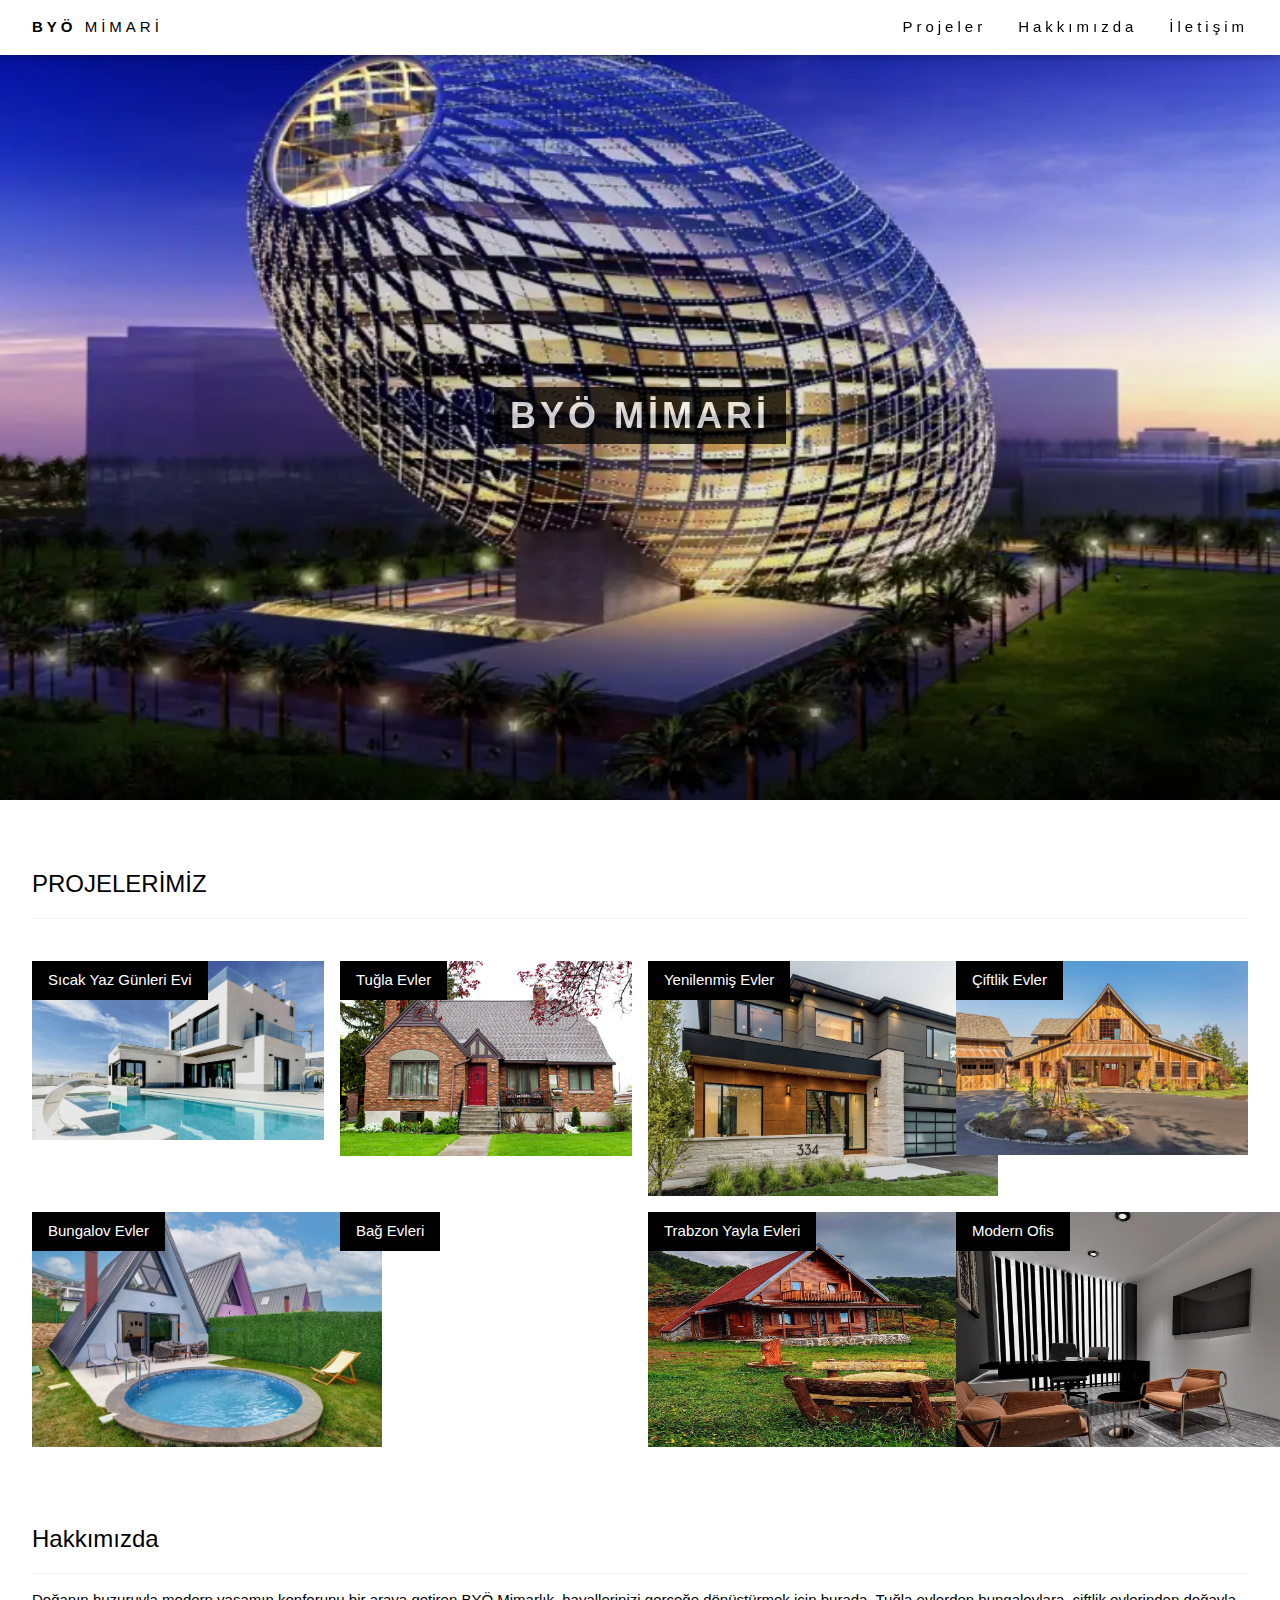
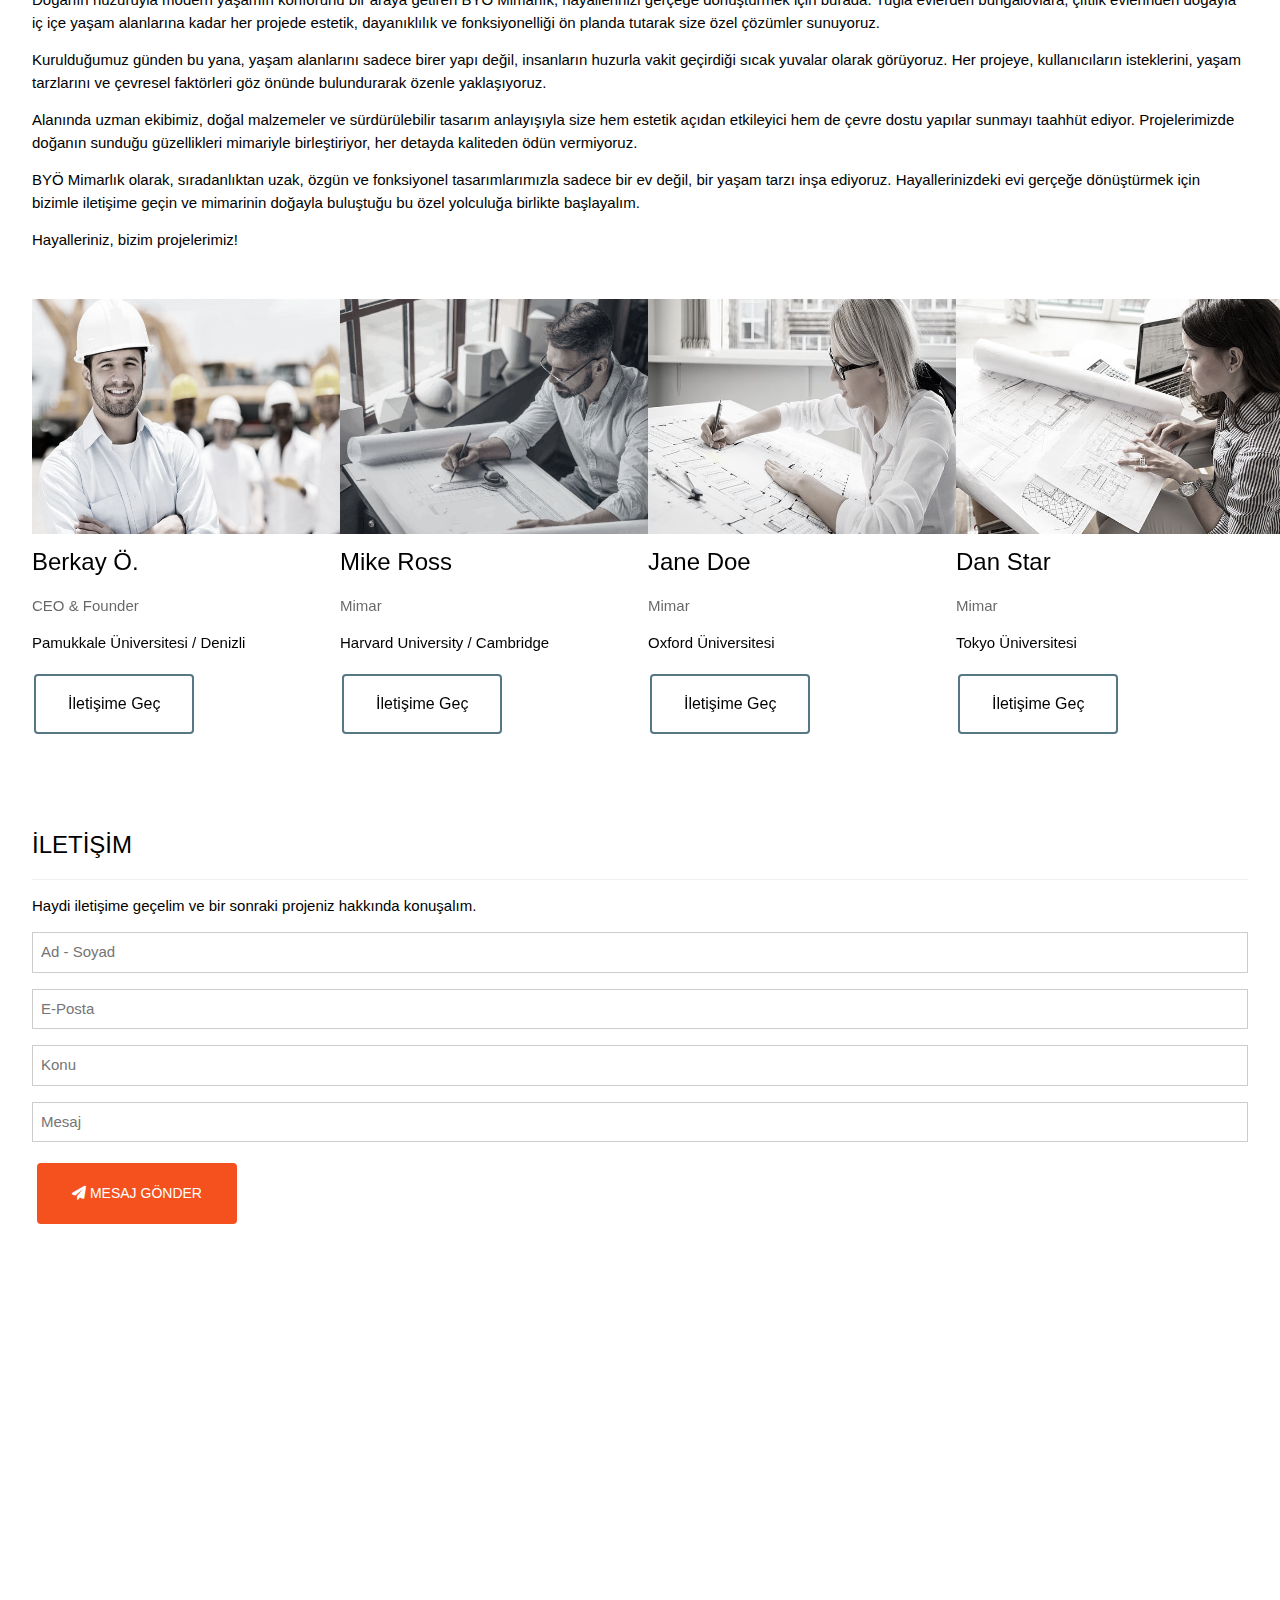
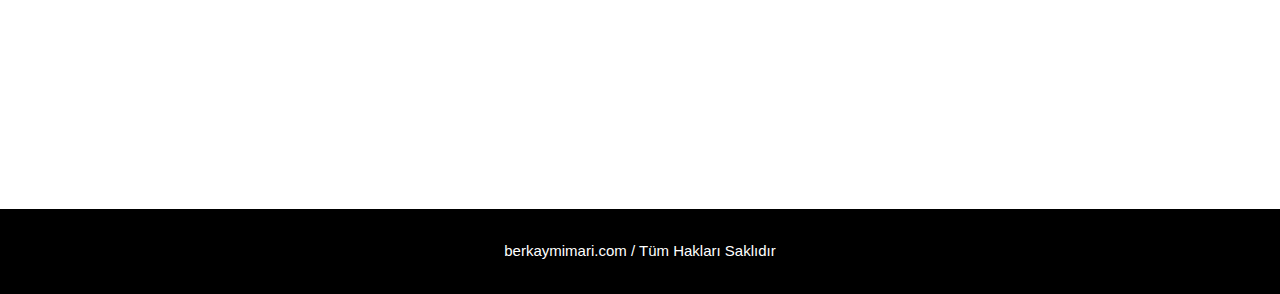
==== index.html @ d97e38ec "Publish Website" ====
<!DOCTYPE html>
<html>
<head>
<title>berkaymimari.com</title>
<meta charset="UTF-8">
<meta name="viewport" content="width=device-width, initial-scale=1">
<link rel="stylesheet" href="https://www.w3schools.com/w3css/4/w3.css">
<link rel="stylesheet" href="berkay.css">
<link rel="stylesheet" href="https://cdnjs.cloudflare.com/ajax/libs/font-awesome/6.0.0-beta3/css/all.min.css">
</head>
<body>  

<!-- Navbar (sit on top) -->
<div class="w3-top">
  <div class="w3-bar w3-white w3-wide w3-padding w3-card">
    <a href="#home" class="w3-bar-item w3-button"><b>BYÖ</b> MİMARİ</a>
    <!-- Float links to the right. Hide them on small screens -->
    <div class="w3-right w3-hide-small">
      <a href="#projects" class="w3-bar-item w3-button">Projeler</a>
      <a href="#about" class="w3-bar-item w3-button">Hakkımızda</a>
      <a href="#contact" class="w3-bar-item w3-button">İletişim</a>
    </div>
  </div>
</div>

<!-- Header -->
<header class="w3-display-container w3-content w3-wide" style="max-width:1400px;" id="home">
  <img class="w3-image" src="./w3images/header.png" alt="Architecture" style="width: 1400px; height: 800px;">
  <div class="w3-display-middle w3-margin-top w3-center">
    <h1 class="w3-xxlarge w3-text-white"><span class="w3-padding w3-black w3-opacity-min"><b>BYÖ MİMARİ</b></span></h1>
  </div>
</header>

<!-- Page content -->
<div class="w3-content w3-padding" style="max-width:1564px">

  <!-- Project Section -->
  <div class="w3-container w3-padding-32" id="projects">
    <h3 class="w3-border-bottom w3-border-light-grey w3-padding-16">PROJELERİMİZ</h3>
  </div>

  <div class="w3-row-padding">
    <div class="w3-col l3 m6 w3-margin-bottom">
      <div class="w3-display-container">
        <div class="w3-display-topleft w3-black w3-padding">Sıcak Yaz Günleri Evi</div>
        <img src="./w3images/summer.png" alt="House" style="width:100%">
      </div>
    </div>
    <div class="w3-col l3 m6 w3-margin-bottom">
      <div class="w3-display-container">
        <div class="w3-display-topleft w3-black w3-padding">Tuğla Evler</div>
        <img src="./w3images/tugla.jpg" alt="House" style="width:100%">
      </div>
    </div>
    <div class="w3-col l3 m6 w3-margin-bottom">
      <div class="w3-display-container">
        <div class="w3-display-topleft w3-black w3-padding">Yenilenmiş Evler</div>
        <img src="./w3images/yenilenmis.jpg" alt="House" style="width: 350px; height: 235px;">
      </div>
    </div>
    <div class="w3-col l3 m6 w3-margin-bottom">
      <div class="w3-display-container">
        <div class="w3-display-topleft w3-black w3-padding">Çiftlik Evler</div>
        <img src="./w3images/ciftlik.jpg" alt="House" style="width:100%">
      </div>
    </div>
  </div>

  <div class="w3-row-padding">
    <div class="w3-col l3 m6 w3-margin-bottom">
      <div class="w3-display-container">
        <div class="w3-display-topleft w3-black w3-padding">Bungalov Evler</div>
        <img src="./w3images/bungalov.jpg" alt="House" style="width:350px; height: 235px;">
      </div>
    </div>
    <div class="w3-col l3 m6 w3-margin-bottom">
      <div class="w3-display-container">
        <div class="w3-display-topleft w3-black w3-padding">Bağ Evleri</div>
        <img src="./w3images/bagevi.png" alt="House" style="width:350px; height: 235px;">
      </div>
    </div>
    <div class="w3-col l3 m6 w3-margin-bottom">
      <div class="w3-display-container">
        <div class="w3-display-topleft w3-black w3-padding">Trabzon Yayla Evleri</div>
        <img src="./w3images/trabzon.jpg_large" alt="House" style="width:350px; height: 235px;">
      </div>
    </div>
    <div class="w3-col l3 m6 w3-margin-bottom">
      <div class="w3-display-container">
        <div class="w3-display-topleft w3-black w3-padding">Modern Ofis</div>
        <img src="./w3images/ofis.png" alt="House" style="width:350px; height: 235px;">
      </div>
    </div>
  </div>

  <!-- About Section -->
  <div class="w3-container w3-padding-32" id="about">
    <h3 class="w3-border-bottom w3-border-light-grey w3-padding-16">Hakkımızda</h3>
    <p>Doğanın huzuruyla modern yaşamın konforunu bir araya getiren BYÖ Mimarlık, hayallerinizi gerçeğe dönüştürmek için burada. Tuğla evlerden bungalovlara, çiftlik evlerinden doğayla iç içe yaşam alanlarına kadar her projede estetik, dayanıklılık ve fonksiyonelliği ön planda tutarak size özel çözümler sunuyoruz.</p>
    <p>Kurulduğumuz günden bu yana, yaşam alanlarını sadece birer yapı değil, insanların huzurla vakit geçirdiği sıcak yuvalar olarak görüyoruz. Her projeye, kullanıcıların isteklerini, yaşam tarzlarını ve çevresel faktörleri göz önünde bulundurarak özenle yaklaşıyoruz.</p>
    <p>Alanında uzman ekibimiz, doğal malzemeler ve sürdürülebilir tasarım anlayışıyla size hem estetik açıdan etkileyici hem de çevre dostu yapılar sunmayı taahhüt ediyor. Projelerimizde doğanın sunduğu güzellikleri mimariyle birleştiriyor, her detayda kaliteden ödün vermiyoruz.</p>
    <p>BYÖ Mimarlık olarak, sıradanlıktan uzak, özgün ve fonksiyonel tasarımlarımızla sadece bir ev değil, bir yaşam tarzı inşa ediyoruz. Hayallerinizdeki evi gerçeğe dönüştürmek için bizimle iletişime geçin ve mimarinin doğayla buluştuğu bu özel yolculuğa birlikte başlayalım.</p>
    <p>Hayalleriniz, bizim projelerimiz!</p>
  </div>

  <div class="w3-row-padding w3-grayscale">
    <div class="w3-col l3 m6 w3-margin-bottom">
      <img src="./w3images/mimar4.jpg" alt="John" style="width:350px; height: 235px;">
      <h3>Berkay Ö.</h3>
      <p class="w3-opacity">CEO & Founder</p>
      <p>Pamukkale Üniversitesi / Denizli</p>
      <p>
        <a href="contact-berkay.html">
          <button class="button button2">İletişime Geç</button>
        </a>
      </p>
    </div>
    <div class="w3-col l3 m6 w3-margin-bottom">
      <img src="./w3images/mimar1.jpg" alt="Jane" style="width:350px; height: 235px;">
      <h3>Mike Ross</h3>
      <p class="w3-opacity">Mimar</p>
      <p>Harvard University / Cambridge</p>
      <p>
        <a href="contact-mike.html">
          <button class="button button2">İletişime Geç</button>
        </a>
      </p>
    </div>
    <div class="w3-col l3 m6 w3-margin-bottom">
      <img src="./w3images/mimar2.jpg" alt="Mike" style="width:350px; height: 235px;">
      <h3>Jane Doe</h3>
      <p class="w3-opacity">Mimar</p>
      <p>Oxford Üniversitesi</p>
      <p>
        <a href="contact-jane.html">
          <button class="button button2">İletişime Geç</button>
        </a>
      </p>
    </div>
    <div class="w3-col l3 m6 w3-margin-bottom">
      <img src="./w3images/mimar3.jpg" alt="Dan" style="width:350px; height: 235px;">
      <h3>Dan Star</h3>
      <p class="w3-opacity">Mimar</p>
      <p>Tokyo Üniversitesi</p>
      <p>
        <a href="contact-dan.html">
          <button class="button button2">İletişime Geç</button>
        </a>
      </p>
    </div>
  </div>

  <!-- Contact Section -->
  <div class="w3-container w3-padding-32" id="contact">
    <h3 class="w3-border-bottom w3-border-light-grey w3-padding-16">İLETİŞİM</h3>
    <p>Haydi iletişime geçelim ve bir sonraki projeniz hakkında konuşalım.</p>
    <form action="/action_page.php" target="_blank">
      <input class="w3-input w3-border" type="text" placeholder="Ad - Soyad" required name="Name">
      <input class="w3-input w3-section w3-border" type="text" placeholder="E-Posta" required name="Email">
      <input class="w3-input w3-section w3-border" type="text" placeholder="Konu" required name="Subject">
      <input class="w3-input w3-section w3-border" type="text" placeholder="Mesaj" required name="Comment">
      <button class="submit-button" style="vertical-align:middle" type="submit">
        <span><i class="fa fa-paper-plane"></i> MESAJ GÖNDER</span>
      </button>
    </form>
  </div>
  
<!-- Image of location/map -->
<div class="w3-container" style="display: flex; justify-content: center; align-items: center; height: 60vh;">
  <iframe 
      src="https://www.google.com/maps/embed?pb=!1m18!1m12!1m3!1d84902.45646675884!2d29.037159224602664!3d37.738301409741084!2m3!1f0!2f0!3f0!3m2!1i1024!2i768!4f13.1!3m3!1m2!1s0x14c64cd2bfffffff%3A0x7c21102ab89254ac!2sPamukkale%20%C3%9Cniversitesi!5e0!3m2!1str!2str!4v1733757413451!5m2!1str!2str" 
      width="1000" 
      height="450" 
      style="border:0;" 
      allowfullscreen="" 
      loading="lazy" 
      referrerpolicy="no-referrer-when-downgrade">
  </iframe>
</div>
<!-- End page content --> 
</div>


<!-- Footer -->
<footer class="w3-center w3-black w3-padding-16">
  <p>berkaymimari.com / Tüm Hakları Saklıdır</p>
</footer>

</body>
</html>
---- berkay.css ----
.button {
    background-color: #008CBA; 
    border-radius: 4px;
    border: none;
    color: white;
    padding: 16px 32px;
    text-align: center;
    text-decoration: none;
    display: inline-block;
    font-size: 16px;
    margin: 4px 2px;
    transition-duration: 0.4s;
    cursor: pointer;
}

.button2 {
    background-color: white; 
    color: black; 
    border: 2px solid #008CBA;
}
  
.button2:hover {
    background-color: #008CBA;
    color: white;
}

.submit-button {
    display: inline-block;
    border-radius: 4px;
    background-color: #f4511e;
    border: none;
    color: #FFFFFF;
    text-align: center;
    font-size: 14px;
    padding: 20px;
    width: 200px;
    transition: all 0.5s;
    cursor: pointer;
    margin: 5px;
}
  
.submit-button span {
    cursor: pointer;
    display: inline-block;
    position: relative;
    transition: 0.5s;
}
  
.submit-button span:after {
    content: '\00bb';
    position: absolute;
    opacity: 0;
    top: 0;
    right: -20px;
    transition: 0.5s;
}
  
.submit-button:hover span {
    padding-right: 25px;
}
  
.submit-button:hover span:after {
    opacity: 1;
    right: 0;
}
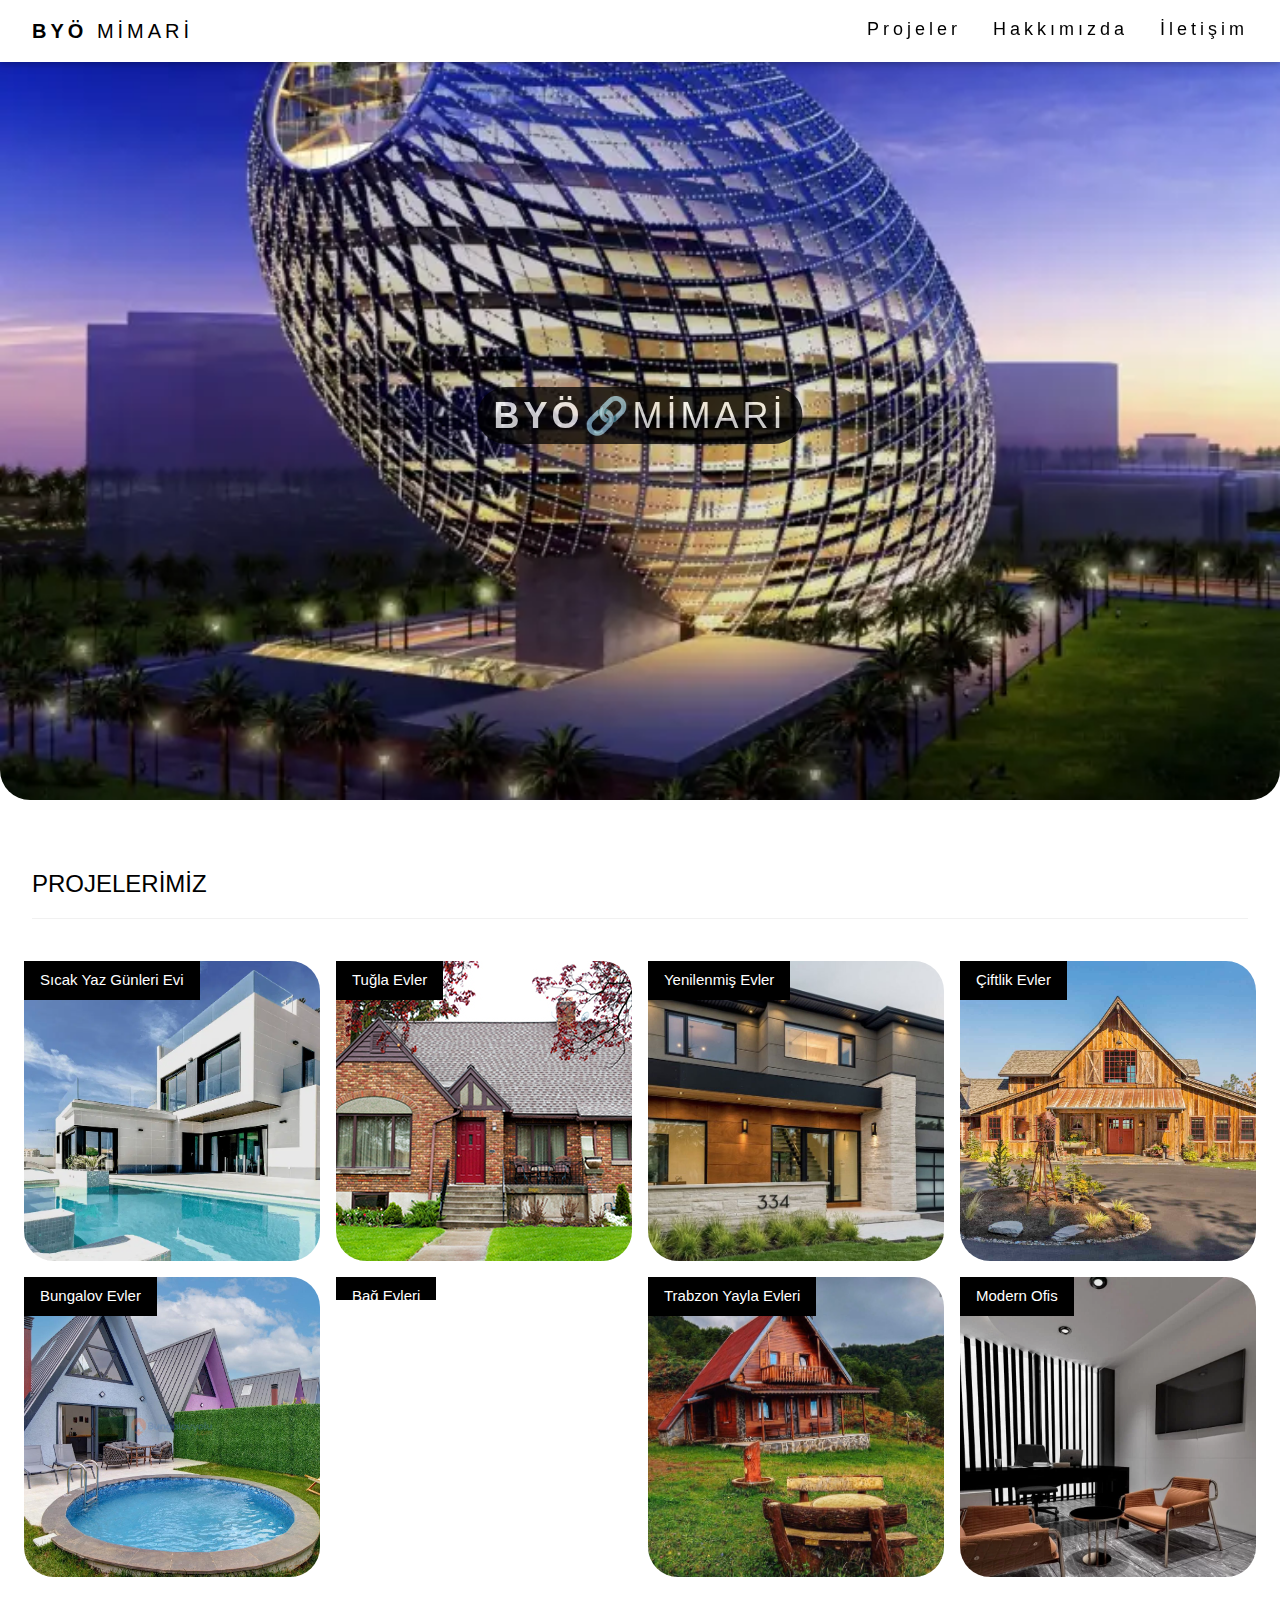
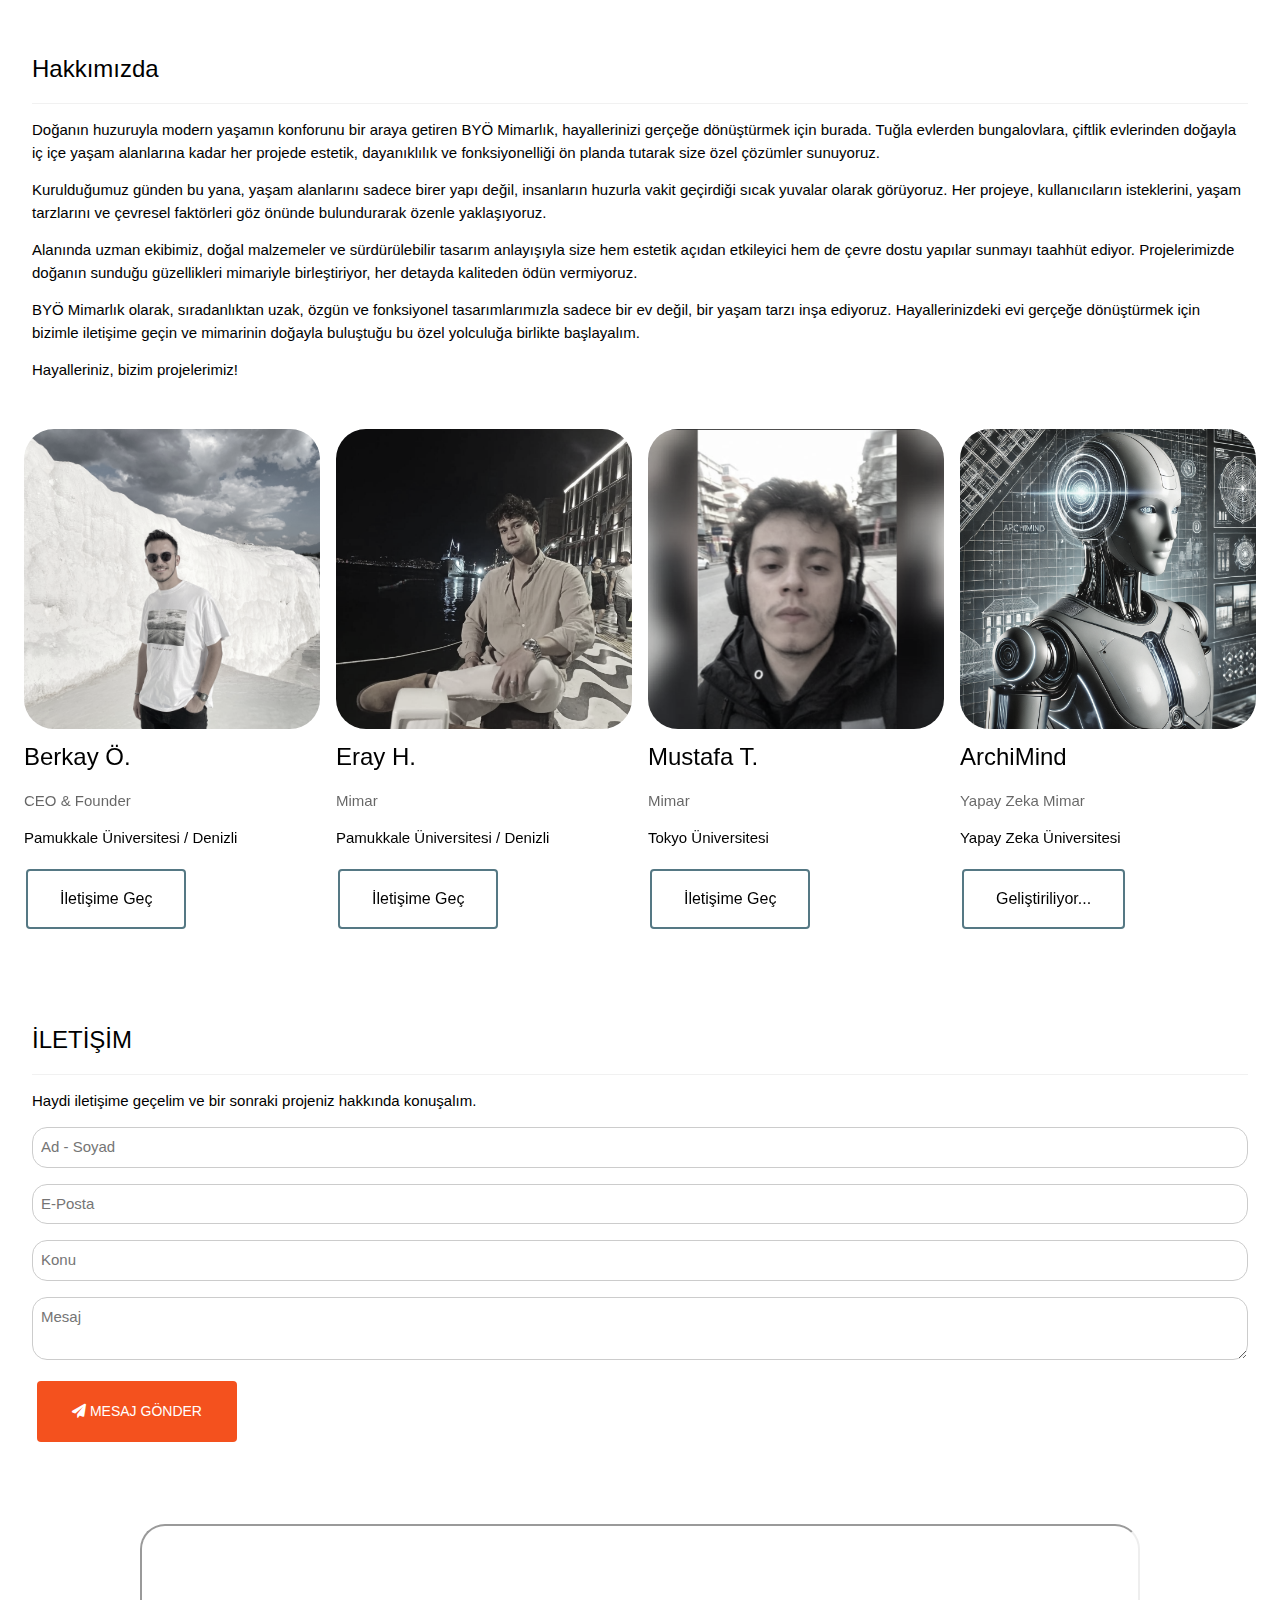
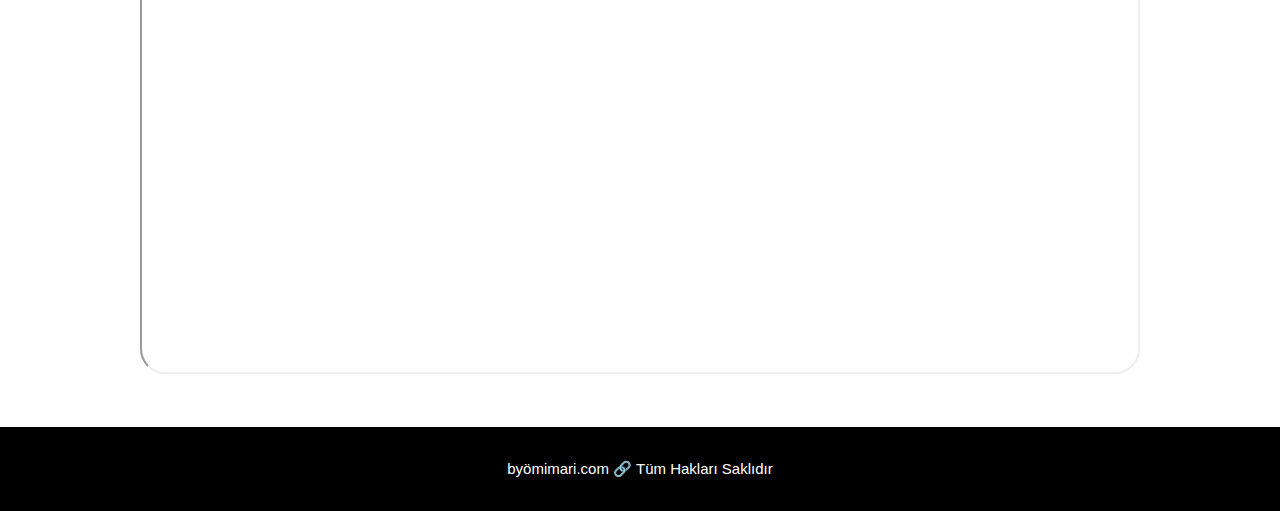
==== commit 3afdf98a: "Update" ====
--- a/index.html
+++ b/index.html
@@ -1,7 +1,7 @@
 <!DOCTYPE html>
 <html>
 <head>
-<title>berkaymimari.com</title>
+<title>Berkay Özenel</title>
 <meta charset="UTF-8">
 <meta name="viewport" content="width=device-width, initial-scale=1">
 <link rel="stylesheet" href="https://www.w3schools.com/w3css/4/w3.css">
@@ -13,9 +13,11 @@
 <!-- Navbar (sit on top) -->
 <div class="w3-top">
   <div class="w3-bar w3-white w3-wide w3-padding w3-card">
-    <a href="#home" class="w3-bar-item w3-button"><b>BYÖ</b> MİMARİ</a>
-    <!-- Float links to the right. Hide them on small screens -->
-    <div class="w3-right w3-hide-small">
+    <a href="#home" class="w3-bar-item w3-button" style="font-size: 20px;"><b>BYÖ</b> MİMARİ</a>
+    <!-- Hamburger Menü Butonu (Ekran küçülünce gösterilecek) -->
+    <a href="javascript:void(0);" class="w3-bar-item w3-button w3-right w3-hide-large" onclick="toggleNav()">&#9776;</a>
+    <!-- Navbar Links (Ekran küçülünce gizlenir) -->
+    <div class="w3-right w3-hide-small w3-large" id="navbar-links">
       <a href="#projects" class="w3-bar-item w3-button">Projeler</a>
       <a href="#about" class="w3-bar-item w3-button">Hakkımızda</a>
       <a href="#contact" class="w3-bar-item w3-button">İletişim</a>
@@ -23,11 +25,24 @@
   </div>
 </div>
 
-<!-- Header -->
+<!-- Sidebar (Ekran küçülünce açılacak) -->
+<div id="mySidebar" class="w3-sidebar w3-bar-block w3-white w3-card-4 w3-animate-left" style="display:none; position:fixed; top:0; left:0; height:100%; width:250px;">
+  <a href="#projects" class="w3-bar-item w3-button">Projeler</a>
+  <a href="#about" class="w3-bar-item w3-button">Hakkımızda</a>
+  <a href="#contact" class="w3-bar-item w3-button">İletişim</a>
+  <a href="javascript:void(0)" class="w3-bar-item w3-button w3-large w3-padding-16" onclick="toggleNav()">&times;</a>
+</div>
+
+<!-- Header with Slider -->
 <header class="w3-display-container w3-content w3-wide" style="max-width:1400px;" id="home">
-  <img class="w3-image" src="./w3images/header.png" alt="Architecture" style="width: 1400px; height: 800px;">
-  <div class="w3-display-middle w3-margin-top w3-center">
-    <h1 class="w3-xxlarge w3-text-white"><span class="w3-padding w3-black w3-opacity-min"><b>BYÖ MİMARİ</b></span></h1>
+  <div class="w3-display-container">
+    <!-- Slider Images -->
+    <img class="slider-image" src="./w3images/header.png" alt="Architecture 1">
+    <img class="slider-image" src="./w3images/header2.jpg" alt="Architecture 2" style="display: none;">
+    <img class="slider-image" src="./w3images/header3.jpg" alt="Architecture 3" style="display: none;">
+    <div class="w3-display-middle w3-margin-top w3-center">
+      <h1 class="w3-xxlarge w3-text-white"><span class="w3-padding w3-black w3-opacity-min" style="border-radius: 30px;"><b>BYÖ</b>🔗</b>MİMARİ</b></span></h1>
+    </div>
   </div>
 </header>
 
@@ -43,25 +58,25 @@
     <div class="w3-col l3 m6 w3-margin-bottom">
       <div class="w3-display-container">
         <div class="w3-display-topleft w3-black w3-padding">Sıcak Yaz Günleri Evi</div>
-        <img src="./w3images/summer.png" alt="House" style="width:100%">
+        <img class="slider-image-pic" src="./w3images/summer.png" alt="House">
       </div>
     </div>
     <div class="w3-col l3 m6 w3-margin-bottom">
       <div class="w3-display-container">
         <div class="w3-display-topleft w3-black w3-padding">Tuğla Evler</div>
-        <img src="./w3images/tugla.jpg" alt="House" style="width:100%">
+        <img class="slider-image-pic" src="./w3images/tugla.jpg" alt="House" >
       </div>
     </div>
     <div class="w3-col l3 m6 w3-margin-bottom">
       <div class="w3-display-container">
         <div class="w3-display-topleft w3-black w3-padding">Yenilenmiş Evler</div>
-        <img src="./w3images/yenilenmis.jpg" alt="House" style="width: 350px; height: 235px;">
+        <img class="slider-image-pic" src="./w3images/yenilenmis.jpg" alt="House" >
       </div>
     </div>
     <div class="w3-col l3 m6 w3-margin-bottom">
       <div class="w3-display-container">
         <div class="w3-display-topleft w3-black w3-padding">Çiftlik Evler</div>
-        <img src="./w3images/ciftlik.jpg" alt="House" style="width:100%">
+        <img class="slider-image-pic" src="./w3images/ciftlik.jpg" alt="House" >
       </div>
     </div>
   </div>
@@ -70,25 +85,25 @@
     <div class="w3-col l3 m6 w3-margin-bottom">
       <div class="w3-display-container">
         <div class="w3-display-topleft w3-black w3-padding">Bungalov Evler</div>
-        <img src="./w3images/bungalov.jpg" alt="House" style="width:350px; height: 235px;">
+        <img class="slider-image-pic" src="./w3images/bungalov.jpg" alt="House" >
       </div>
     </div>
     <div class="w3-col l3 m6 w3-margin-bottom">
       <div class="w3-display-container">
         <div class="w3-display-topleft w3-black w3-padding">Bağ Evleri</div>
-        <img src="./w3images/bagevi.png" alt="House" style="width:350px; height: 235px;">
+        <img class="slider-image-pic" src="./w3images/bagevi.png" alt="House" >
       </div>
     </div>
     <div class="w3-col l3 m6 w3-margin-bottom">
       <div class="w3-display-container">
         <div class="w3-display-topleft w3-black w3-padding">Trabzon Yayla Evleri</div>
-        <img src="./w3images/trabzon.jpg_large" alt="House" style="width:350px; height: 235px;">
+        <img class="slider-image-pic" src="./w3images/trabzon.jpg_large" alt="House" >
       </div>
     </div>
     <div class="w3-col l3 m6 w3-margin-bottom">
       <div class="w3-display-container">
         <div class="w3-display-topleft w3-black w3-padding">Modern Ofis</div>
-        <img src="./w3images/ofis.png" alt="House" style="width:350px; height: 235px;">
+        <img class="slider-image-pic" src="./w3images/ofis.png" alt="House" >
       </div>
     </div>
   </div>
@@ -105,7 +120,7 @@
 
   <div class="w3-row-padding w3-grayscale">
     <div class="w3-col l3 m6 w3-margin-bottom">
-      <img src="./w3images/mimar4.jpg" alt="John" style="width:350px; height: 235px;">
+      <img class="slider-image-pic" src="./w3images/berkay.jpg" alt="John">
       <h3>Berkay Ö.</h3>
       <p class="w3-opacity">CEO & Founder</p>
       <p>Pamukkale Üniversitesi / Denizli</p>
@@ -116,35 +131,35 @@
       </p>
     </div>
     <div class="w3-col l3 m6 w3-margin-bottom">
-      <img src="./w3images/mimar1.jpg" alt="Jane" style="width:350px; height: 235px;">
-      <h3>Mike Ross</h3>
+      <img class="slider-image-pic" src="./w3images/eray.jpg" alt="Jane">
+      <h3>Eray H.</h3>
       <p class="w3-opacity">Mimar</p>
-      <p>Harvard University / Cambridge</p>
-      <p>
-        <a href="contact-mike.html">
+      <p>Pamukkale Üniversitesi / Denizli</p>
+      <p>
+        <a href="contact-eray.html">
           <button class="button button2">İletişime Geç</button>
         </a>
       </p>
     </div>
     <div class="w3-col l3 m6 w3-margin-bottom">
-      <img src="./w3images/mimar2.jpg" alt="Mike" style="width:350px; height: 235px;">
-      <h3>Jane Doe</h3>
-      <p class="w3-opacity">Mimar</p>
-      <p>Oxford Üniversitesi</p>
-      <p>
-        <a href="contact-jane.html">
-          <button class="button button2">İletişime Geç</button>
-        </a>
-      </p>
-    </div>
-    <div class="w3-col l3 m6 w3-margin-bottom">
-      <img src="./w3images/mimar3.jpg" alt="Dan" style="width:350px; height: 235px;">
-      <h3>Dan Star</h3>
+      <img class="slider-image-pic" src="./w3images/mustafa.png" alt="Dan">
+      <h3>Mustafa T.</h3>
       <p class="w3-opacity">Mimar</p>
       <p>Tokyo Üniversitesi</p>
       <p>
-        <a href="contact-dan.html">
+        <a href="contact-mustafa.html">
           <button class="button button2">İletişime Geç</button>
+        </a>
+      </p>
+    </div>
+    <div class="w3-col l3 m6 w3-margin-bottom">
+      <img class="slider-image-pic" src="./w3images/archimind.webp" alt="archimind">
+      <h3>ArchiMind</h3>
+      <p class="w3-opacity">Yapay Zeka Mimar</p>
+      <p>Yapay Zeka Üniversitesi</p>
+      <p>
+        <a href="index.html#about">
+          <button class="button button2">Geliştiriliyor...</button>
         </a>
       </p>
     </div>
@@ -154,16 +169,17 @@
   <div class="w3-container w3-padding-32" id="contact">
     <h3 class="w3-border-bottom w3-border-light-grey w3-padding-16">İLETİŞİM</h3>
     <p>Haydi iletişime geçelim ve bir sonraki projeniz hakkında konuşalım.</p>
-    <form action="/action_page.php" target="_blank">
-      <input class="w3-input w3-border" type="text" placeholder="Ad - Soyad" required name="Name">
-      <input class="w3-input w3-section w3-border" type="text" placeholder="E-Posta" required name="Email">
-      <input class="w3-input w3-section w3-border" type="text" placeholder="Konu" required name="Subject">
-      <input class="w3-input w3-section w3-border" type="text" placeholder="Mesaj" required name="Comment">
+    <form action="mailto:berkayozenel1@gmail.com" method="POST" enctype="text/plain">
+      <input class="w3-input w3-border" style="border-radius: 15px;" type="text" placeholder="Ad - Soyad" required name="Name">
+      <input class="w3-input w3-section w3-border" style="border-radius: 15px;" type="email" placeholder="E-Posta" required name="Email">
+      <input class="w3-input w3-section w3-border" style="border-radius: 15px;" type="text" placeholder="Konu" required name="Subject">
+      <textarea class="w3-input w3-section w3-border" style="border-radius: 15px;" placeholder="Mesaj" required name="Message"></textarea>
       <button class="submit-button" style="vertical-align:middle" type="submit">
         <span><i class="fa fa-paper-plane"></i> MESAJ GÖNDER</span>
       </button>
     </form>
   </div>
+
   
 <!-- Image of location/map -->
 <div class="w3-container" style="display: flex; justify-content: center; align-items: center; height: 60vh;">
@@ -171,7 +187,7 @@
       src="https://www.google.com/maps/embed?pb=!1m18!1m12!1m3!1d84902.45646675884!2d29.037159224602664!3d37.738301409741084!2m3!1f0!2f0!3f0!3m2!1i1024!2i768!4f13.1!3m3!1m2!1s0x14c64cd2bfffffff%3A0x7c21102ab89254ac!2sPamukkale%20%C3%9Cniversitesi!5e0!3m2!1str!2str!4v1733757413451!5m2!1str!2str" 
       width="1000" 
       height="450" 
-      style="border:0;" 
+      style="border-radius: 25px;" 
       allowfullscreen="" 
       loading="lazy" 
       referrerpolicy="no-referrer-when-downgrade">
@@ -183,8 +199,10 @@
 
 <!-- Footer -->
 <footer class="w3-center w3-black w3-padding-16">
-  <p>berkaymimari.com / Tüm Hakları Saklıdır</p>
+  <p>byömimari.com 🔗 Tüm Hakları Saklıdır</p>
 </footer>
+
+<script src="app.js"></script>
 
 </body>
 </html>
--- a/berkay.css
+++ b/berkay.css
@@ -1,3 +1,4 @@
+/*---------------------------------------*/
 .button {
     background-color: #008CBA; 
     border-radius: 4px;
@@ -62,4 +63,161 @@
 .submit-button:hover span:after {
     opacity: 1;
     right: 0;
-}+}
+/*---------------------------------------*/
+.slider-image {
+    width: 100%;
+    max-height: 800px; 
+    object-fit: cover;
+    object-position: center;
+    border-radius: 30px;
+}
+
+@media (max-width: 768px) {
+    .slider-image {
+        height: 400px; 
+        object-fit: cover;
+    }
+}
+
+@media (max-width: 480px) {
+    .slider-image {
+        height: 250px; 
+        object-fit: contain; 
+    }
+}
+/*---------------------------------------*/
+/* Navbar Linklerine Hover Efekti */
+.w3-bar-item.w3-button:hover {
+    color: #b60000 !important; 
+    text-shadow: 0 0 10px rgba(255, 0, 0, 0.8); /* Parlaklık*/
+    transition: all 0.3s ease; /* Geçiş */
+}
+
+/*---------------------------------------*/
+
+/* Sidebar için stil */
+#mySidebar {
+    display: none;
+    position: fixed;
+    z-index: 1;
+    top: 0;
+    left: 0;
+    width: 0;
+    height: 100%;
+    background-color: #111;
+    overflow-x: hidden;
+    transition: 0.5s;
+    padding-top: 60px;
+}
+  
+#mySidebar a {
+    padding: 8px 8px 8px 32px;
+    text-decoration: none;
+    font-size: 15px;
+    color: black;
+    display: block;
+    transition: 0.3s;
+}
+  
+#mySidebar a:hover {
+    color: #b60000;
+}
+  
+#mySidebar.open {
+    width: 250px;
+}
+
+.w3-bar-item.w3-button.w3-right.w3-hide-large {
+    font-size: 20px;
+    padding-top: 10px;
+}
+
+.w3-right.w3-hide-small {
+    display: block;
+}
+
+@media screen and (max-width: 768px) {
+    #navbar-links {
+        display: none; 
+    }
+
+    /* Sidebar açılacak */
+    #mySidebar {
+        display: block; 
+    }
+
+    .w3-top .w3-bar {
+        position: fixed;
+        width: 100%;
+    }
+
+    .w3-hide-large {
+        display: block;
+    }
+
+    .w3-sidebar.open {
+        width: 250px;
+    }
+}
+
+@media screen and (min-width: 768px) {
+    #navbar-links {
+        display: block;
+    }
+
+    #mySidebar {
+        display: none;
+    }
+}
+
+/*---------------------------------------*/
+
+/* Genel stil düzenlemeleri */
+.w3-row-padding {
+    margin-left: -8px;
+    margin-right: -8px;
+  }
+  
+  .w3-col {
+    padding-left: 8px;
+    padding-right: 8px;
+    overflow: hidden; 
+  }
+  
+  /* Fotoğraf boyutlarını sabit tutan ve responsive uyumlu stil */
+  .slider-image-pic {
+    width: 100%;
+    height: 300px;  
+    object-fit: cover;  
+    object-position: center;  
+    border-radius: 30px;
+  }
+  
+  @media (max-width: 768px) {
+    .slider-image-pic {
+      height: 250px;  
+      object-fit: cover;
+    }
+  }
+  
+  @media (max-width: 480px) {
+    .slider-image-pic {
+      height: 200px;  
+      object-fit: cover;
+    }
+  
+    .w3-col {
+      width: 100%; 
+      margin-bottom: 16px; 
+    }
+  
+    .w3-display-topleft {
+      font-size: 14px; 
+      padding: 5px;
+    }
+  }
+  
+  
+/*---------------------------------------*/
+
